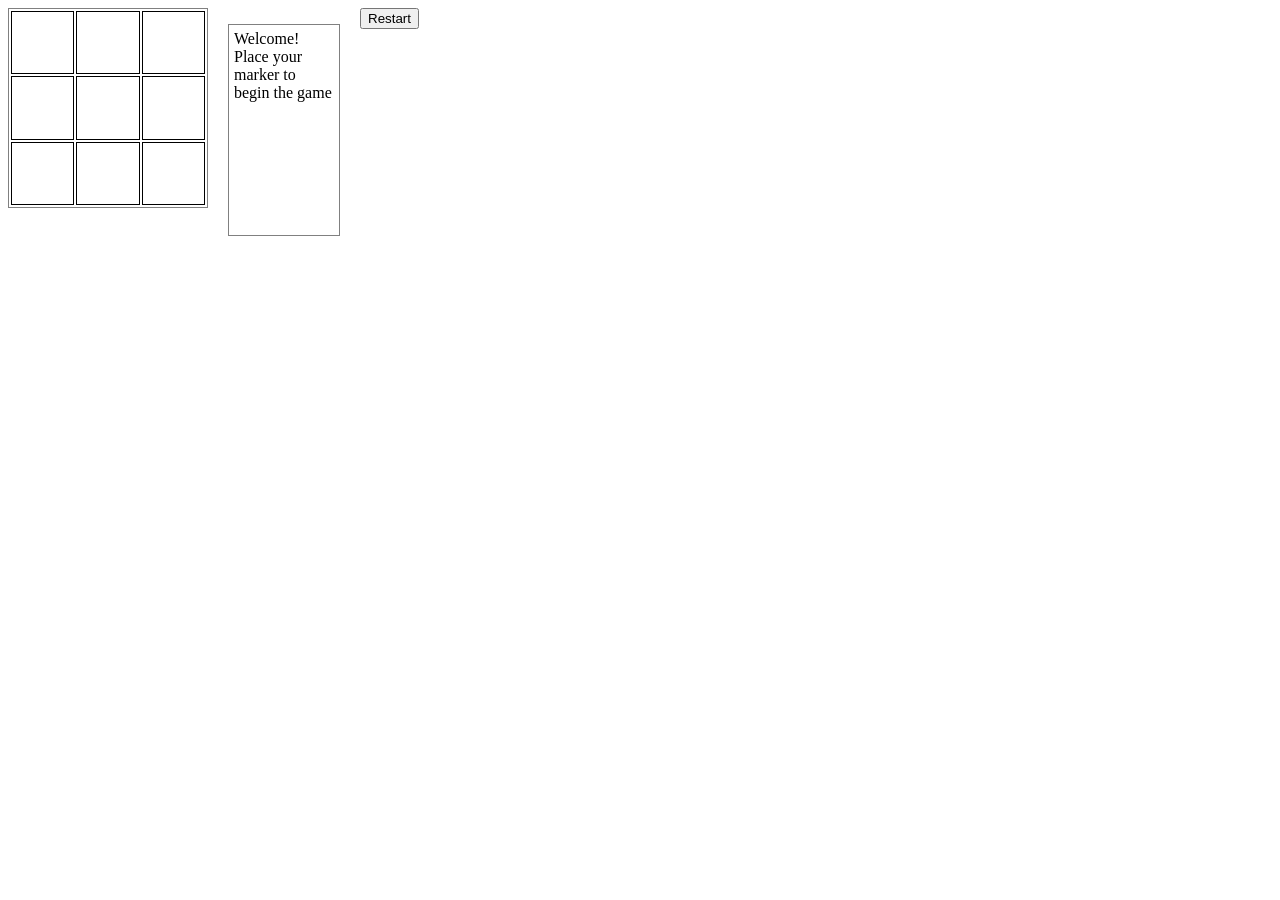
==== html.html @ 96d12e70 "Computer adds 'O' to a random empty space after human takes their turn" ====
<!DOCTYPE html>
<html>

	<head>
		<link rel="stylesheet" type="text/css" href="stylesheet.css">
		<title>Tic Tac Toe</title>
	</head>

	<body>
		<table>
			<tr>
				<td></td>
				<td></td>
				<td></td>
			</tr>
			<tr>
				<td></td>
				<td></td>
				<td></td>
			</tr>
			<tr>
				<td></td>
				<td></td>
				<td></td>
			</tr>
		</table>
		<p id="messageBox"></p>		
		<button id="restartButton">Restart</button>


		<script src="jquery-3.2.1.min.js"></script>	
		<script src="scripts.js"></script>
	</body>

</html>
---- stylesheet.css ----
table {
	border: 1px solid gray;
	height: 200px;
	width: 200px;
	float: left;
}

td {
	width: 30%;
	height: 30%;
	border: 1px solid black;
	text-align: center;
}

p {
	float: left;
	border: 1px solid gray;
	height: 200px;
	width: 100px;
	margin-left: 20px;
	padding: 5px;
}

#restartButton {
	margin-left: 20px;
}
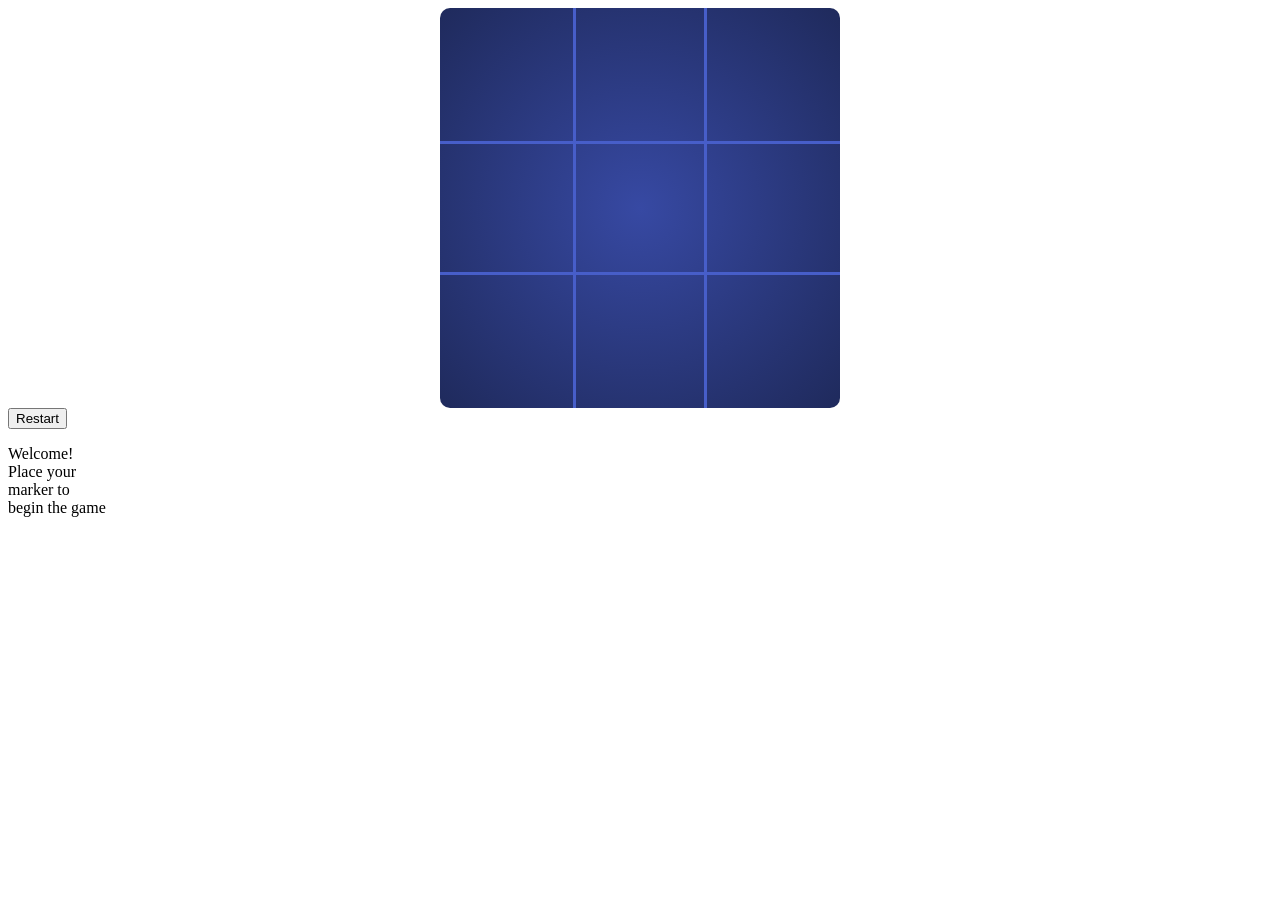
==== commit a5c1bdee: "Styling - glow shadows on Xs and Os, coloring, cell borders" ====
--- a/html.html
+++ b/html.html
@@ -9,23 +9,24 @@
 	<body>
 		<table>
 			<tr>
-				<td></td>
-				<td></td>
-				<td></td>
+				<td id="a1"></td>
+				<td id="a2"></td>
+				<td id="a3"></td>
 			</tr>
 			<tr>
-				<td></td>
-				<td></td>
-				<td></td>
+				<td id="b1"></td>
+				<td id="b2"></td>
+				<td id="b3"></td>
 			</tr>
 			<tr>
-				<td></td>
-				<td></td>
-				<td></td>
+				<td id="c1"></td>
+				<td id="c2"></td>
+				<td id="c3"></td>
 			</tr>
 		</table>
+		<button id="restartButton">Restart</button>
 		<p id="messageBox"></p>		
-		<button id="restartButton">Restart</button>
+		
 
 
 		<script src="jquery-3.2.1.min.js"></script>	
--- a/stylesheet.css
+++ b/stylesheet.css
@@ -1,26 +1,55 @@
 table {
-	border: 1px solid gray;
-	height: 200px;
-	width: 200px;
-	float: left;
+	height: 400px;
+	width: 400px;
+	background-color: blue;
+	background: radial-gradient(#3749a3, #1f2a5c);
+	border-radius: 10px;
+	border-collapse: separate;
+	border-spacing: 0px;
+	margin: auto;
 }
 
 td {
 	width: 30%;
 	height: 30%;
-	border: 1px solid black;
+	/*border: 1px solid black;*/
 	text-align: center;
+	font-size: 85px;
+	font-family: Helvetica, sans-serif;
+	font-weight: bold;
+	color: white;
+}
+
+#a2, #b2, #c2 {
+	border-left: 3px solid #475ec9;
+	border-right: 3px solid #475ec9;
+}
+
+#b1, #b2, #b3 {
+	border-top: 3px solid #475ec9;
+	border-bottom: 3px solid #475ec9;
+}
+
+.computerMarker {
+	text-shadow: 3px 3px 7px #29e4ff,
+								-3px -3px 7px #29e4ff,
+								3px -3px 7px #29e4ff,
+								-3px 3px 7px #29e4ff;
+}
+
+.playerMarker {
+	text-shadow: 3px 3px 7px #ff005a,
+								-3px -3px 7px #ff005a,
+								3px -3px 7px #ff005a,
+								-3px 3px 7px #ff005a;
 }
 
 p {
-	float: left;
-	border: 1px solid gray;
+/*	border: 1px solid gray;*/
 	height: 200px;
 	width: 100px;
-	margin-left: 20px;
-	padding: 5px;
 }
 
 #restartButton {
-	margin-left: 20px;
+	display: inline-block;
 }
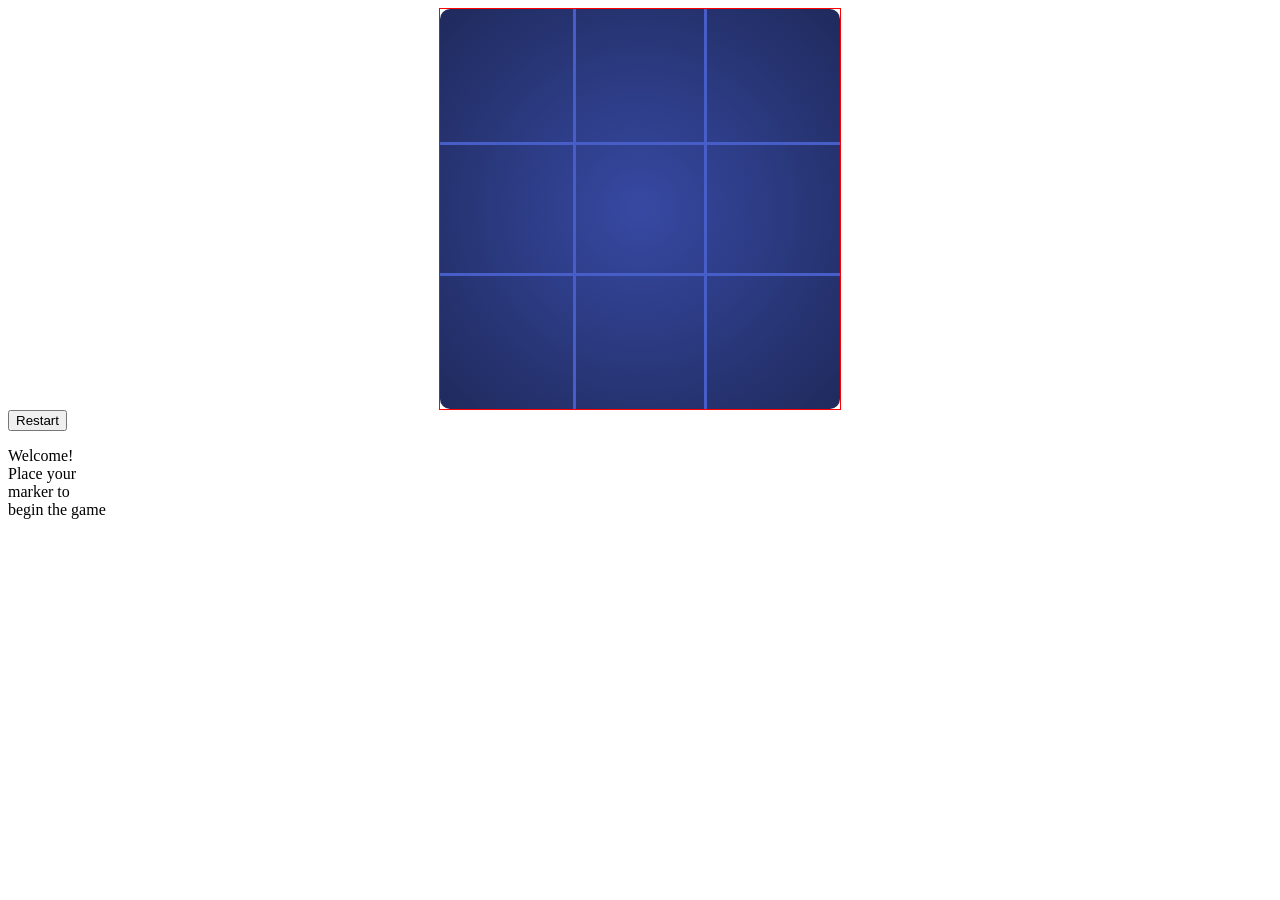
==== commit b28d8287: "User click is disabled when game is over" ====
--- a/html.html
+++ b/html.html
@@ -7,23 +7,26 @@
 	</head>
 
 	<body>
-		<table>
-			<tr>
-				<td id="a1"></td>
-				<td id="a2"></td>
-				<td id="a3"></td>
-			</tr>
-			<tr>
-				<td id="b1"></td>
-				<td id="b2"></td>
-				<td id="b3"></td>
-			</tr>
-			<tr>
-				<td id="c1"></td>
-				<td id="c2"></td>
-				<td id="c3"></td>
-			</tr>
-		</table>
+		<div>
+			<table>
+				<tr>
+					<td id="a1"></td>
+					<td id="a2"></td>
+					<td id="a3"></td>
+				</tr>
+				<tr>
+					<td id="b1"></td>
+					<td id="b2"></td>
+					<td id="b3"></td>
+				</tr>
+				<tr>
+					<td id="c1"></td>
+					<td id="c2"></td>
+					<td id="c3"></td>
+				</tr>
+			</table>
+		</div>
+
 		<button id="restartButton">Restart</button>
 		<p id="messageBox"></p>		
 		
--- a/stylesheet.css
+++ b/stylesheet.css
@@ -1,20 +1,25 @@
+div {
+	width: 400px;
+	height: 400px;
+	margin: auto;
+	border: 1px solid red;
+}
+
 table {
-	height: 400px;
-	width: 400px;
+	height: 100%;
+	width: 100%;
 	background-color: blue;
 	background: radial-gradient(#3749a3, #1f2a5c);
 	border-radius: 10px;
 	border-collapse: separate;
 	border-spacing: 0px;
-	margin: auto;
 }
 
 td {
 	width: 30%;
 	height: 30%;
-	/*border: 1px solid black;*/
 	text-align: center;
-	font-size: 85px;
+	font-size: 95px;
 	font-family: Helvetica, sans-serif;
 	font-weight: bold;
 	color: white;
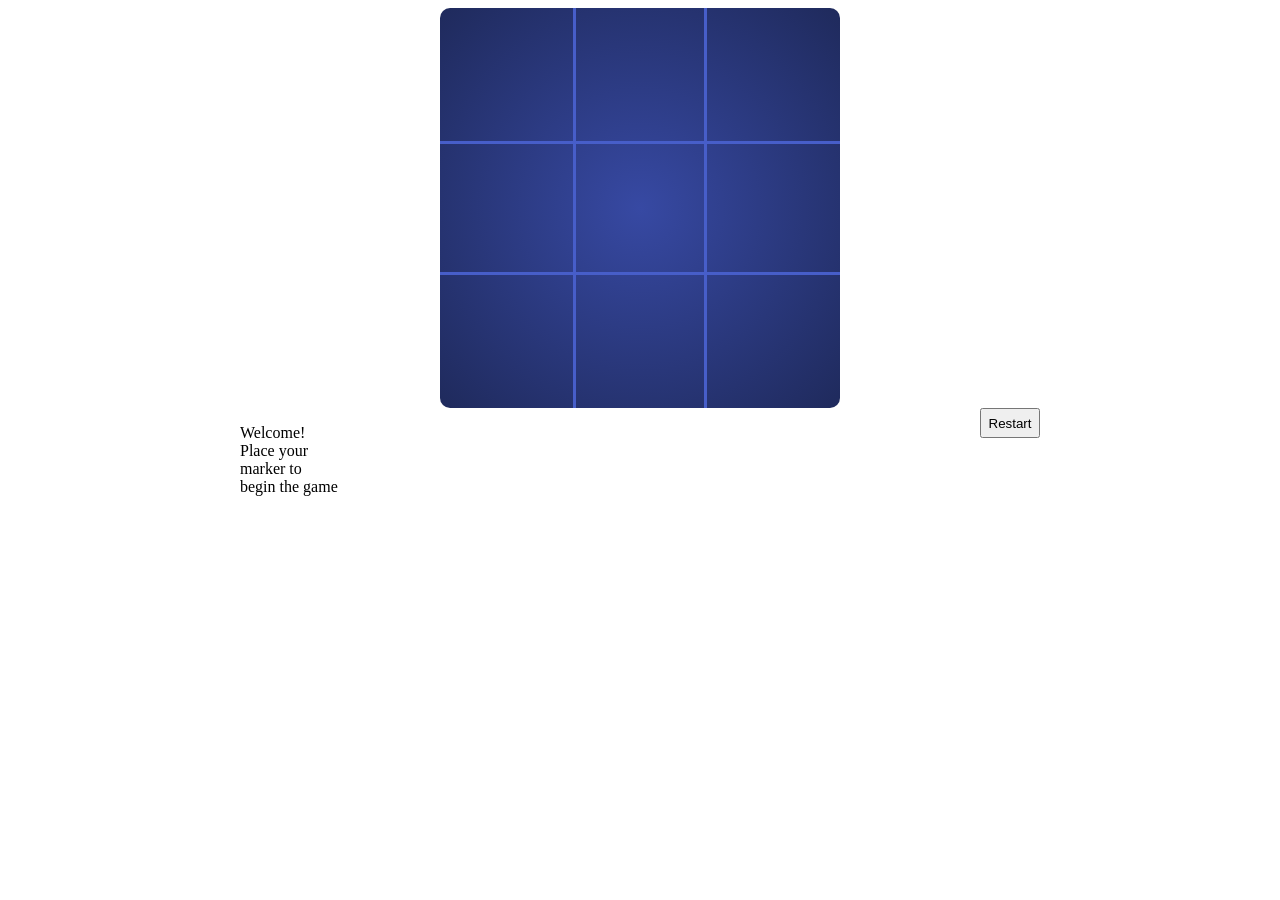
==== commit 276b3086: "Couple style changes and comment updates" ====
--- a/html.html
+++ b/html.html
@@ -25,13 +25,14 @@
 					<td id="c3"></td>
 				</tr>
 			</table>
+			<button id="restartButton">Restart</button>
+			<p id="messageBox"></p>		
 		</div>
 
-		<button id="restartButton">Restart</button>
-		<p id="messageBox"></p>		
+
+			
+
 		
-
-
 		<script src="jquery-3.2.1.min.js"></script>	
 		<script src="scripts.js"></script>
 	</body>
--- a/stylesheet.css
+++ b/stylesheet.css
@@ -1,13 +1,14 @@
 div {
-	width: 400px;
+	width: 800px;
 	height: 400px;
 	margin: auto;
-	border: 1px solid red;
+	/*border: 1px solid black;*/
 }
 
 table {
-	height: 100%;
-	width: 100%;
+	height: 400px;
+	width: 400px;
+	margin: auto;
 	background-color: blue;
 	background: radial-gradient(#3749a3, #1f2a5c);
 	border-radius: 10px;
@@ -49,12 +50,14 @@
 								-3px 3px 7px #ff005a;
 }
 
+
 p {
-/*	border: 1px solid gray;*/
 	height: 200px;
 	width: 100px;
 }
 
 #restartButton {
-	display: inline-block;
+	width: 60px;
+	height: 30px;
+	float: right;
 }
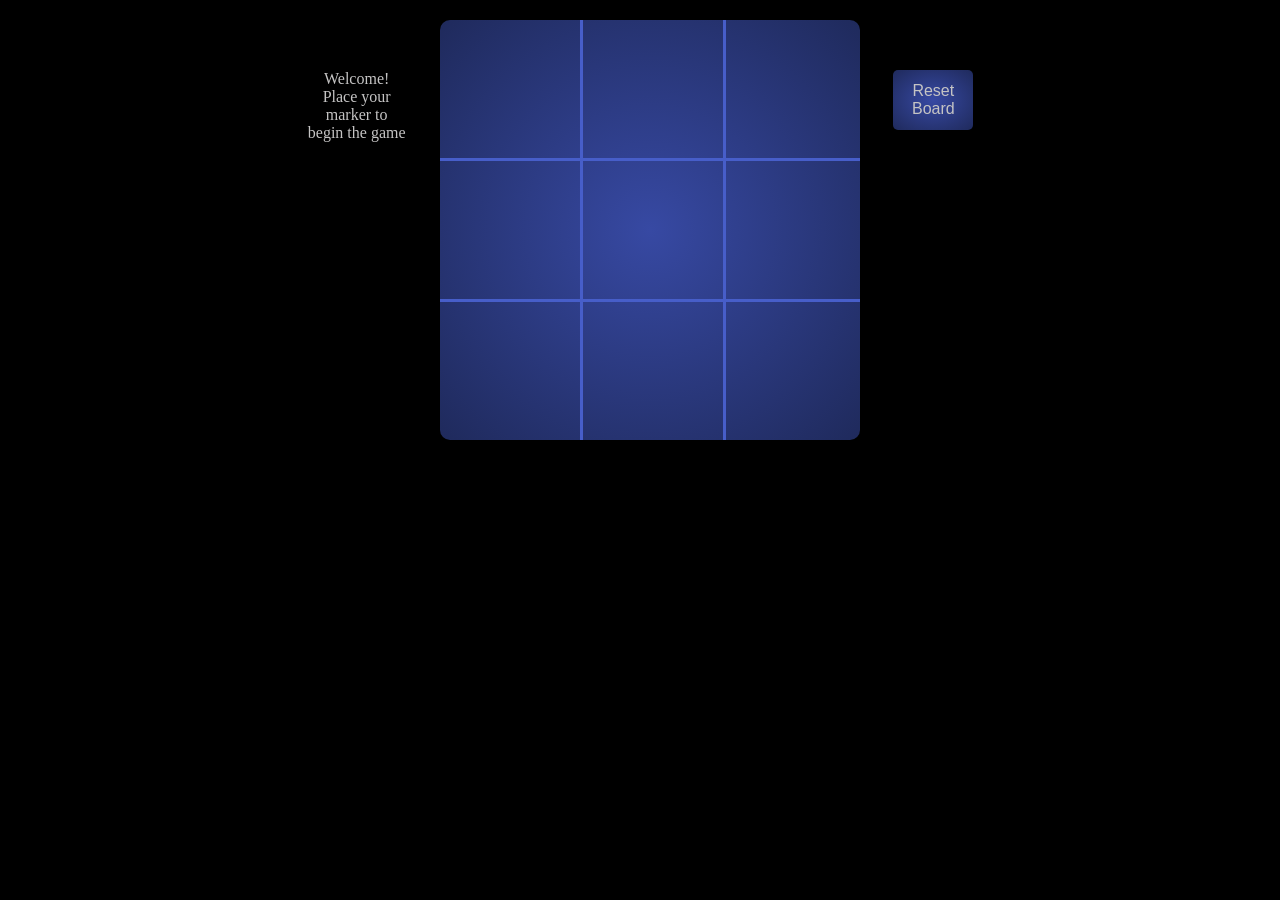
==== commit 04d876b5: "Changed display from Table to Flex and tweaked appearance" ====
--- a/html.html
+++ b/html.html
@@ -7,30 +7,34 @@
 	</head>
 
 	<body>
-		<div>
-			<table>
-				<tr>
-					<td id="a1"></td>
-					<td id="a2"></td>
-					<td id="a3"></td>
-				</tr>
-				<tr>
-					<td id="b1"></td>
-					<td id="b2"></td>
-					<td id="b3"></td>
-				</tr>
-				<tr>
-					<td id="c1"></td>
-					<td id="c2"></td>
-					<td id="c3"></td>
-				</tr>
-			</table>
-			<button id="restartButton">Restart</button>
-			<p id="messageBox"></p>		
+		<div id="mainContainer">
+			<div id="leftColumn">
+				<p id="messageBox"></p>	
+			</div>
+
+			<div id="game">
+				<div class="column">
+					<div class="cell" id="a1"></div>
+					<div class="cell" id="b1"></div>
+					<div class="cell" id="c1"></div>
+				</div>
+				<div class="column">
+					<div class="cell" id="a2"></div>
+					<div class="cell" id="b2"></div>
+					<div class="cell" id="c2"></div>
+				</div>
+				<div class="column">
+					<div class="cell" id="a3"></div>
+					<div class="cell" id="b3"></div>
+					<div class="cell" id="c3"></div>
+				</div>
+			</div>
+
+			<div id="rightColumn">
+				<button id="restartButton">Reset Board</button>
+				<!-- <button id="restartButton">Reset Score</button> -->
+			</div>
 		</div>
-
-
-			
 
 		
 		<script src="jquery-3.2.1.min.js"></script>	
--- a/stylesheet.css
+++ b/stylesheet.css
@@ -1,26 +1,50 @@
-div {
-	width: 800px;
-	height: 400px;
-	margin: auto;
-	/*border: 1px solid black;*/
+html {
+	background: black;
 }
 
-table {
-	height: 400px;
-	width: 400px;
+#mainContainer {
+	width: 700px;
+	height: 420px;
 	margin: auto;
-	background-color: blue;
+	display: flex;
+	justify-content: space-around;
+	margin-top: 20px;
+}
+
+#leftColumn {
+	display: flex;
+	flex-direction: column;
+}
+
+#rightColumn {
+	display: flex;
+	flex-direction: column;
+}
+
+#game {
+	height: 420px;
+	width: 420px;
+	background-color: #1f2a5c;
 	background: radial-gradient(#3749a3, #1f2a5c);
 	border-radius: 10px;
-	border-collapse: separate;
-	border-spacing: 0px;
+	display: flex;
+	flex-direction: row;
 }
 
-td {
-	width: 30%;
-	height: 30%;
-	text-align: center;
-	font-size: 95px;
+.column {
+	width: 140px;
+	height: 100%;
+	display: flex;
+	flex-direction: column;
+}
+
+.cell {
+	width: 100%;
+	height: 140px;
+	display: flex;
+	justify-content: center;
+	align-items: center;
+	font-size: 130px;
 	font-family: Helvetica, sans-serif;
 	font-weight: bold;
 	color: white;
@@ -37,27 +61,47 @@
 }
 
 .computerMarker {
-	text-shadow: 3px 3px 7px #29e4ff,
-								-3px -3px 7px #29e4ff,
-								3px -3px 7px #29e4ff,
-								-3px 3px 7px #29e4ff;
+	text-shadow: 3px 3px 12px #29e4ff,
+								-3px -3px 12px #29e4ff,
+								3px -3px 12px #29e4ff,
+								-3px 3px 12px #29e4ff;
 }
 
 .playerMarker {
-	text-shadow: 3px 3px 7px #ff005a,
-								-3px -3px 7px #ff005a,
-								3px -3px 7px #ff005a,
-								-3px 3px 7px #ff005a;
+	text-shadow: 3px 3px 12px #ff005a,
+								-3px -3px 12px #ff005a,
+								3px -3px 12px #ff005a,
+								-3px 3px 12px #ff005a;
 }
 
 
 p {
 	height: 200px;
 	width: 100px;
+	margin-top: 50px;
+	color: #c5c4c4;
+	text-align: center;
+	font-size: 16px;
 }
 
-#restartButton {
-	width: 60px;
-	height: 30px;
-	float: right;
-}+button {
+	width: 80px;
+	height: 60px;
+	font-size: 16px;
+	color: #c5c4c4;
+	background: radial-gradient(#3749a3, #1f2a5c);
+	border-radius: 5px;
+	border: none;
+	outline: none;
+}
+
+button:hover {
+	box-shadow: 3px 3px 7px #3749a3,
+								-3px -3px 7px #3749a3,
+								3px -3px 7px #3749a3,
+								-3px 3px 7px #3749a3;
+}
+
+#restartButton {	
+	margin-top: 50px;
+}
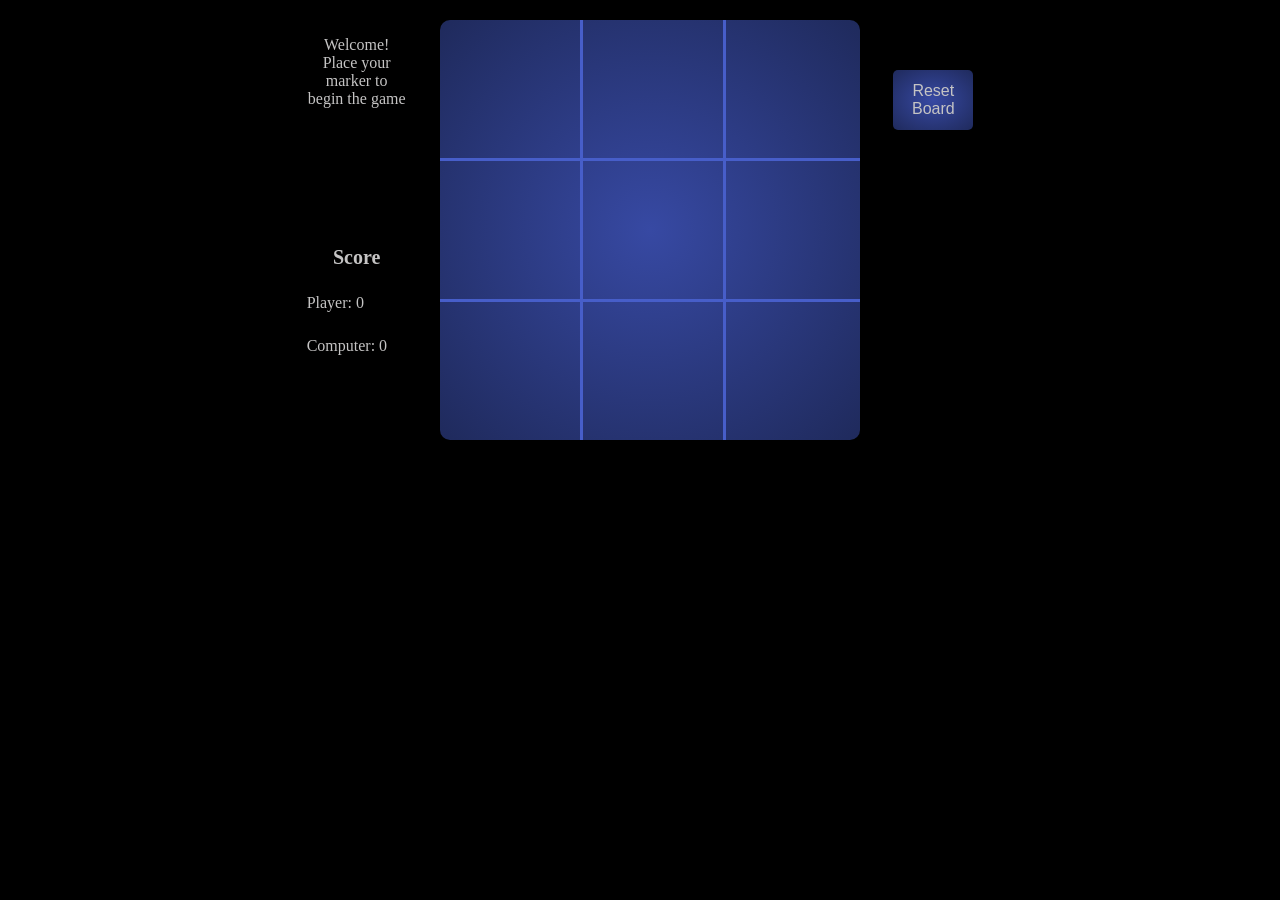
==== commit 567f66d1: "Added score counter" ====
--- a/html.html
+++ b/html.html
@@ -10,6 +10,12 @@
 		<div id="mainContainer">
 			<div id="leftColumn">
 				<p id="messageBox"></p>	
+
+				<div id="scoreBox">Score
+					<div id="playerScore"></div>
+					<div id="computerScore"></div>
+				</div>
+
 			</div>
 
 			<div id="game">
@@ -31,8 +37,7 @@
 			</div>
 
 			<div id="rightColumn">
-				<button id="restartButton">Reset Board</button>
-				<!-- <button id="restartButton">Reset Score</button> -->
+				<button id="resetBoardButton">Reset Board</button>
 			</div>
 		</div>
 
--- a/stylesheet.css
+++ b/stylesheet.css
@@ -9,11 +9,13 @@
 	display: flex;
 	justify-content: space-around;
 	margin-top: 20px;
+	/*border: 1px solid white;*/
 }
 
 #leftColumn {
 	display: flex;
 	flex-direction: column;
+	justify-content: space-around;
 }
 
 #rightColumn {
@@ -75,13 +77,29 @@
 }
 
 
-p {
-	height: 200px;
+#messageBox {
+	height: 210px;
 	width: 100px;
-	margin-top: 50px;
 	color: #c5c4c4;
 	text-align: center;
 	font-size: 16px;
+}
+
+#scoreBox {
+	height: 210px;
+	width: 100px;
+	color: #c5c4c4;
+	text-align: center;
+	font-size: 20px;
+	font-weight: bold;
+}
+
+#scoreBox div {
+	color: #c5c4c4;
+	text-align: left;
+	font-size: 16px;
+	margin-top: 25px;
+	font-weight: normal;
 }
 
 button {
@@ -102,6 +120,7 @@
 								-3px 3px 7px #3749a3;
 }
 
-#restartButton {	
+
+#resetBoardButton {	
 	margin-top: 50px;
 }
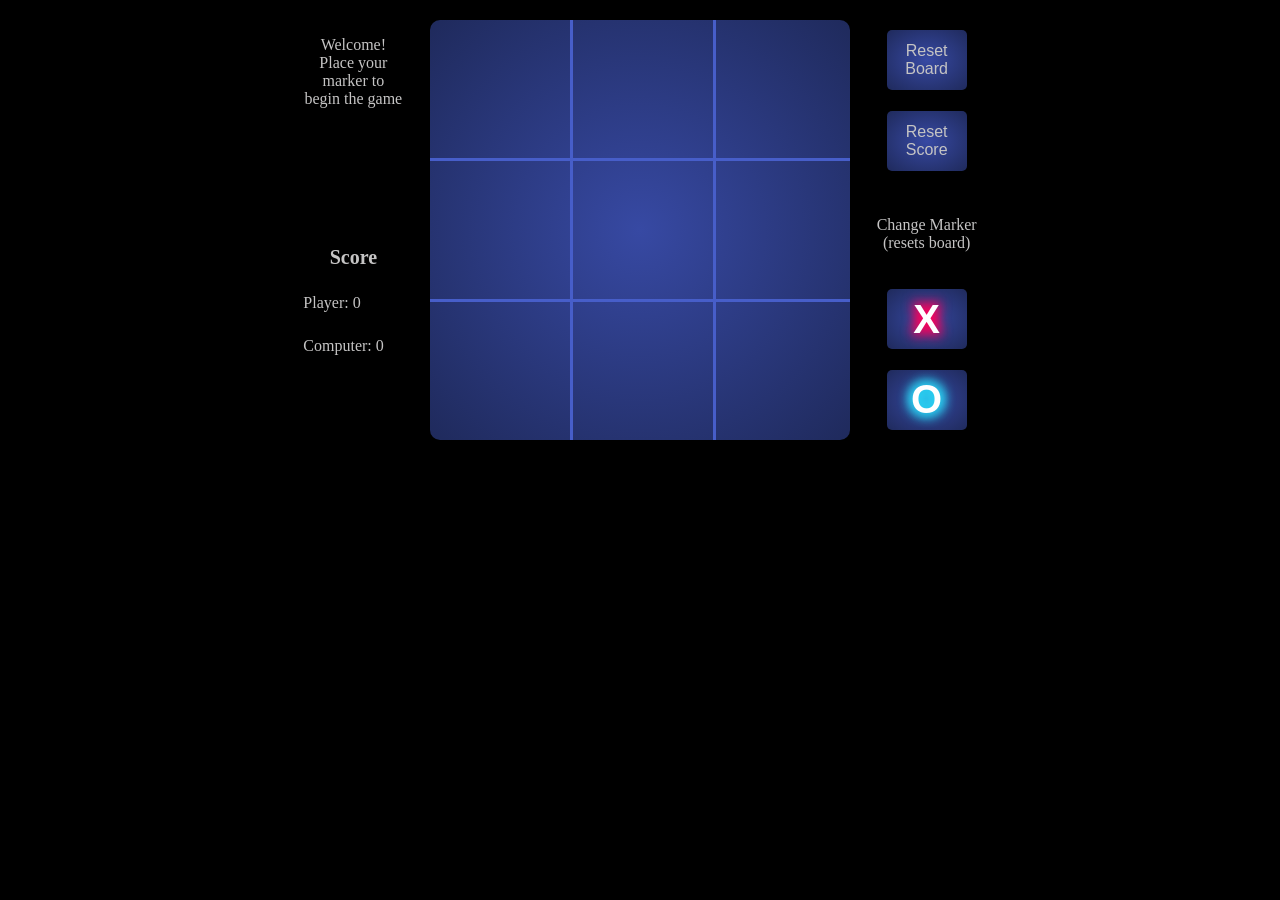
==== commit cc41a13a: "Can change human marker/character. Can reset score to 0" ====
--- a/html.html
+++ b/html.html
@@ -38,6 +38,10 @@
 
 			<div id="rightColumn">
 				<button id="resetBoardButton">Reset Board</button>
+				<button id="resetScoreButton">Reset Score</button>
+				<p id="charChoice">Change Marker<br>(resets board)</p>
+				<button class="charButtons" id="xButton">X</button>
+				<button class="charButtons" id="oButton">O</button>
 			</div>
 		</div>
 
--- a/stylesheet.css
+++ b/stylesheet.css
@@ -16,11 +16,14 @@
 	display: flex;
 	flex-direction: column;
 	justify-content: space-around;
+	align-items: center;
 }
 
 #rightColumn {
 	display: flex;
 	flex-direction: column;
+	justify-content: space-around;
+	align-items: center;
 }
 
 #game {
@@ -120,7 +123,31 @@
 								-3px 3px 7px #3749a3;
 }
 
+#charChoice {
+	color: #c5c4c4;
+	font-size: 16px;
+	margin-top: 25px;
+	text-align: center;
+}
 
-#resetBoardButton {	
-	margin-top: 50px;
+.charButtons {
+	font-weight: normal;
+	font-family: Helvetica, sans-serif;
+	font-weight: bold;
+	color: white;
+	font-size: 40px;
 }
+
+#xButton {
+	text-shadow: 3px 3px 12px #ff005a,
+								-3px -3px 12px #ff005a,
+								3px -3px 12px #ff005a,
+								-3px 3px 12px #ff005a;
+}
+
+#oButton {
+	text-shadow: 3px 3px 12px #29e4ff,
+								-3px -3px 12px #29e4ff,
+								3px -3px 12px #29e4ff,
+								-3px 3px 12px #29e4ff;
+}
